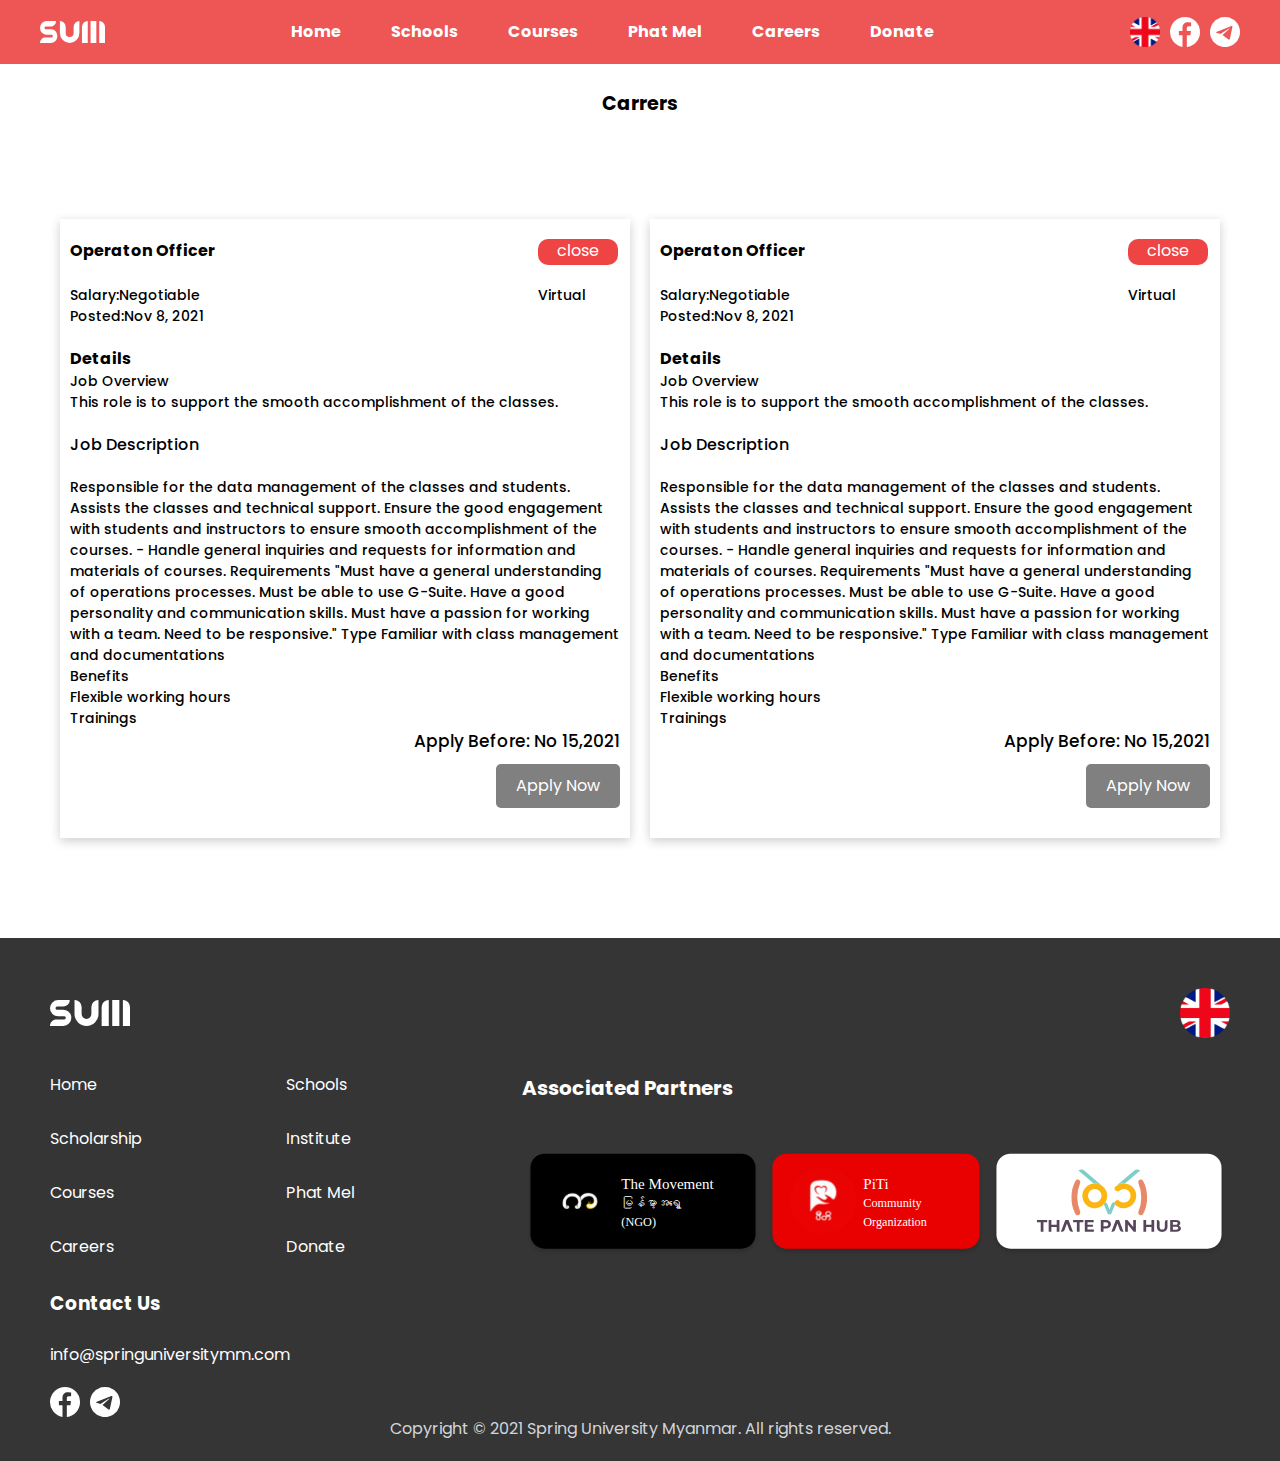
==== carrers.html @ 47b3f375 "spring" ====
<!doctype html>
<html lang="ja">
<head>
	<meta charset="utf-8">
	<meta http-equiv="x-ua-compatible" content="ie=edge">
	<meta name="format-detection" content="telephone=no">
	<meta name="viewport" content="width=device-width,initial-scale=1.0"/>
	<title>Schools</title>
	<link rel="icon" href="./assets/SVG/sumFavicon.svg">
	<meta name="description" content="Reimagining the Future">
	<meta name="keywords" content="home,popular courses,school,testimonials,press,objective,springuniversitymm,springunimm,spring,university,myanmar,springrevolution,revolution,myanmarrevolution,education">
	<link rel="canonical" href="https://springuniversitymm.com/">
    <meta name="viewport" content="width=device-width, initial-scale=1">
	<meta property="og:url" content="https://springuniversitymm.com/undefined">
	<meta property="og:type" content="website">	
	<meta property="og:title" content="Home | Spring University Myanmar">
	<meta property="og:site_name" content="Home | Spring University Myanmar">
	<meta property="og:description" content="For continuous education during revolution">
	<meta property="og:image" content="https://storage.googleapis.com/springuniversitymm-4ec4f.appspot.com/assets/display/linkpreview.png">
	<meta name="twitter:card" content="summary">
	<meta name="twitter:site" content="@flickr">
	<meta name="twitter:title" content="Home | Spring University Myanmar">
	<meta name="twitter:description" content="For continuous education during revolution">
	<meta name="twitter:image" content="https://storage.googleapis.com/springuniversitymm-4ec4f.appspot.com/assets/display/linkpreview.png">
	<meta name="next-head-count" content="18">
	<link rel="stylesheet" href="./assets/css/import.css">
	<link rel="stylesheet" href="./assets/css/slick.css">
	<link rel="stylesheet" href="./assets/css/slick-theme.css">
	<link rel="stylesheet" href="./assets/css/style.css">
	<script src="./assets/js/jquery-3.4.1.min.js"></script>
	<script src="./assets/js/html5shiv.js"></script>
	<!--[if lt IE 9]>
	<script src="https://cdnjs.cloudflare.com/ajax/libs/html5shiv/3.7.3/html5shiv.js"></script>
<![endif]-->
	<link href="https://fonts.googleapis.com/css2?family=Poppins:ital,wght@0,100;0,400;0,500;0,700;1,100;1,400;1,500&display=swap" rel="stylesheet">
</head>
<body id="top">
	<header>
		<div class="main-header school-header">
			<div class="container">
				<div class="header-m">
					<div class="sum-logo">
						<a><img src="./assets/img/common/sumTypeLogo.svg" alt="sumTypeLogo"></a>
					</div>
					<div class="header-menu-list nav">
						<div class="header-menu pc">
							<ul>
								<li><a href="">Home</a></li>
								<li><a href="schools.html">Schools</a></li>
								<li><a href="courses.html">Courses</a></li>
								<li><a href="">Phat Mel</a></li>
								<li><a href="">Careers</a></li>
								<li><a href="">Donate</a></li>
							</ul>
						</div>
						<div class="list-icon pc">
							<ul>
								<li><a href="#"><img src="./assets/img/common/flag-eng.svg" alt="language"></a></li>
								<li><a href="#"><img src="./assets/img/common/facebook.svg" alt="facebook"></a></li>
								<li><a href="#"><img src="./assets/img/common/telegram.svg" alt="telegram"></a></li>	
							</ul>
						</div>
					</div>	
					<div class="gmenu sp" onclick="openNav()">
						<div class="menu">
							<span class="line line_01"></span>
							<span class="line line_02"></span>
							<span class="line line_03"></span>
						</div>
					</div>		
				</div>	
				<div id="mySidenav" class="sidenav sp">
					<ul>
						<li><a href="">Home</a></li>
						<li><a href="schools.html">Schools</a></li>
						<li><a href="courses.html">Courses</a></li>
						<li><a href="">Phat Mel</a></li>
						<li><a href="">Careers</a></li>
						<li><a href="">Donate</a></li>
					</ul>
					<div class="list-icon-sp sp">
						<ul>
							<li><a href="#"><img src="./assets/img/common/flag-eng.svg" alt="language"></a></li>
							<li><a href="#"><img src="./assets/img/common/facebook.svg" alt="facebook"></a></li>
							<li><a href="#"><img src="./assets/img/common/telegram.svg" alt="telegram"></a></li>	
						</ul>
					</div>
				</div>
			</div>			
		</div>
	</header>
	<div class="pt60">
		<section class="carrers">
			<div class="container">
                <div class="carrer-b">
                    <h3 class="carrer-ttl">Carrers</h3>	  
                </div>
                <div class="carrer-b">
                    <div class="carrer-b-l">
                        <div class="carrer-inn">
                            <div class="carrer-in-flex">
                                <h4>Operaton Officer</h4>
                                   <span>close</span>
                            </div> 
                            <div class="carrer-in-flex">
                                <div class="salary">
                                     <p>Salary:Negotiable</p>
                                     <p>Posted:Nov 8, 2021</p>
                                </div>
                                <div class="virtual">
                                    <p>Virtual</p>
                                </div>
                            </div>
                        </div>
                        <div class="carrer-detail">
                            <h4>Details</h4>
                               <p>Job Overview</p>
                               <p>This role is to support the smooth accomplishment of the classes. </p>
                        </div>
                        <div class="carrer-des">
                            <h4>Job Description</h4>
                               <div class="carrer-des-block">
                                 <p>
                                    Responsible for the data management of the classes and students.
                                     Assists the classes and technical support. 
                                     Ensure the good engagement with students and instructors to ensure smooth accomplishment of the courses.
                                      - Handle general inquiries and requests for information and materials of courses.
                                       Requirements "Must have a general understanding of operations processes. Must be able to use G-Suite. 
                                       Have a good personality and communication skills. Must have a passion for working with a team. Need to be responsive." 
                                     Type Familiar with class management and documentations
                                 </p>
                                 <p>Benefits</p>
                                 <p> Flexible working hours</p>
                                 <p>Trainings</p>
                            </div> 
                        </div>
						<div class="apply">
						<div class="apply-b">
							<p>Apply Before: No 15,2021</p>
						</div>
							<div class="apply-btn">
								<a href="#">Apply Now</a>
							</div>
						</div>
                    </div>
                    <div class="carrer-b-r">
                        <div class="carrer-inn">
                            <div class="carrer-in-flex">
                                <h4>Operaton Officer</h4>
                                   <span>close</span>
                            </div> 
                            <div class="carrer-in-flex">
                                <div class="salary">
                                     <p>Salary:Negotiable</p>
                                     <p>Posted:Nov 8, 2021</p>
                                </div>
                                <div class="virtual">
                                    <p>Virtual</p>
                                </div>
                            </div>
                        </div>
                        <div class="carrer-detail">
                            <h4>Details</h4>
                               <p>Job Overview</p>
                               <p>This role is to support the smooth accomplishment of the classes. </p>
                        </div>
                        <div class="carrer-des">
                            <h4>Job Description</h4>
                               <div class="carrer-des-block">
                                 <p>
                                    Responsible for the data management of the classes and students.
                                     Assists the classes and technical support. 
                                     Ensure the good engagement with students and instructors to ensure smooth accomplishment of the courses.
                                      - Handle general inquiries and requests for information and materials of courses.
                                       Requirements "Must have a general understanding of operations processes. Must be able to use G-Suite. 
                                       Have a good personality and communication skills. Must have a passion for working with a team. Need to be responsive." 
                                     Type Familiar with class management and documentations
                                 </p>
                                 <p>Benefits</p>
                                 <p> Flexible working hours</p>
                                 <p>Trainings</p>
                            </div> 
                        </div>
						<div class="apply">
						<div class="apply-b">
							<p>Apply Before: No 15,2021</p>
						</div>
							<div class="apply-btn">
								<a href="#">Apply Now</a>
							</div>
						</div>
                    </div>
                </div>
			</div>				
		</section>	
	</div>
	<footer>
		<div class="foot-container">
			<div class="foot-bar mb20">
				<div class="sum-logo">
					<a><img src="./assets/img/common/sumTypeLogo.svg" alt="sumTypeLogo"></a>
				</div>
				<div class="lang-logo">
					<a><img src="./assets/img/common/flag-eng.svg" alt="sumTypeLogo"></a>
				</div>
			</div>
			<div class="foot-link">
				<div class="link-list">
					<ul>
						<li><a href="#">Home</a></li>
						<li><a href="#">Scholarship</a></li>
						<li><a href="courses.html">Courses</a></li>
						<li><a href="#">Careers</a></li>
					</ul>
				</div>
				<div class="link-list">
					<ul>
						<li><a href="schools.html">Schools</a></li>
						<li><a href="#">Institute</a></li>
						<li><a href="#">Phat Mel</a></li>
						<li><a href="#">Donate</a></li>
					</ul>
				</div>
				<div class="ass-list">
					<ul>
						<li><h3>Associated Partners</h3></li>
						<li>
							<ul class="ass-img">
								<li><a href="#"><img src="./assets/img/footer/theMovement.svg"></a></li>
								<li><a href="#"><img src="./assets/img/footer/piTi.svg"></a></li>
								<li><a href="#"><img src="./assets/img/footer/thatepanhub.svg"></a></li>
							</ul>
						</li>						
					</ul>
				</div>
			</div>
			<div class="foot-contact">
				<h3 class="mb25">Contact Us</h3>
				<p class="mb20">info@springuniversitymm.com</p>
				<div class="link-icon">
					<div class="icon-img">
						<a href="#"><img src="./assets/img/common/facebook.svg"></a>
					</div>
					<div class="icon-img">
						<a href="#"><img src="./assets/img/common/telegram.svg"></a>
					</div>
				</div>
			</div>
			<p class="foot-copy">Copyright © 2021 Spring University Myanmar. All rights reserved.</p>
		</div>
	</footer> 
	<script src="./assets/js/slick.min.js"></script>
	<script src="./assets/js/common.js"></script>
	<script src="./assets/js/exporting.js"></script>
	<script src="./assets/js/map.js"></script>
	<script src="./assets/js/highmaps.js"></script>
	<script src="./assets/js/jquery.matchHeight.js" type="text/javascript"></script>
</body>
</html>
---- assets/css/import.css ----
@charset "utf-8";
@import url("reset.css");
@import url("layout.css");
@import url("common.css");
@import url("font.css");
@import url("margin-padding.css");
---- assets/css/style.css ----
@charset "utf-8";
/* ===============================
Top Page
=============================== */

@media screen and (max-width: 768px) {
}
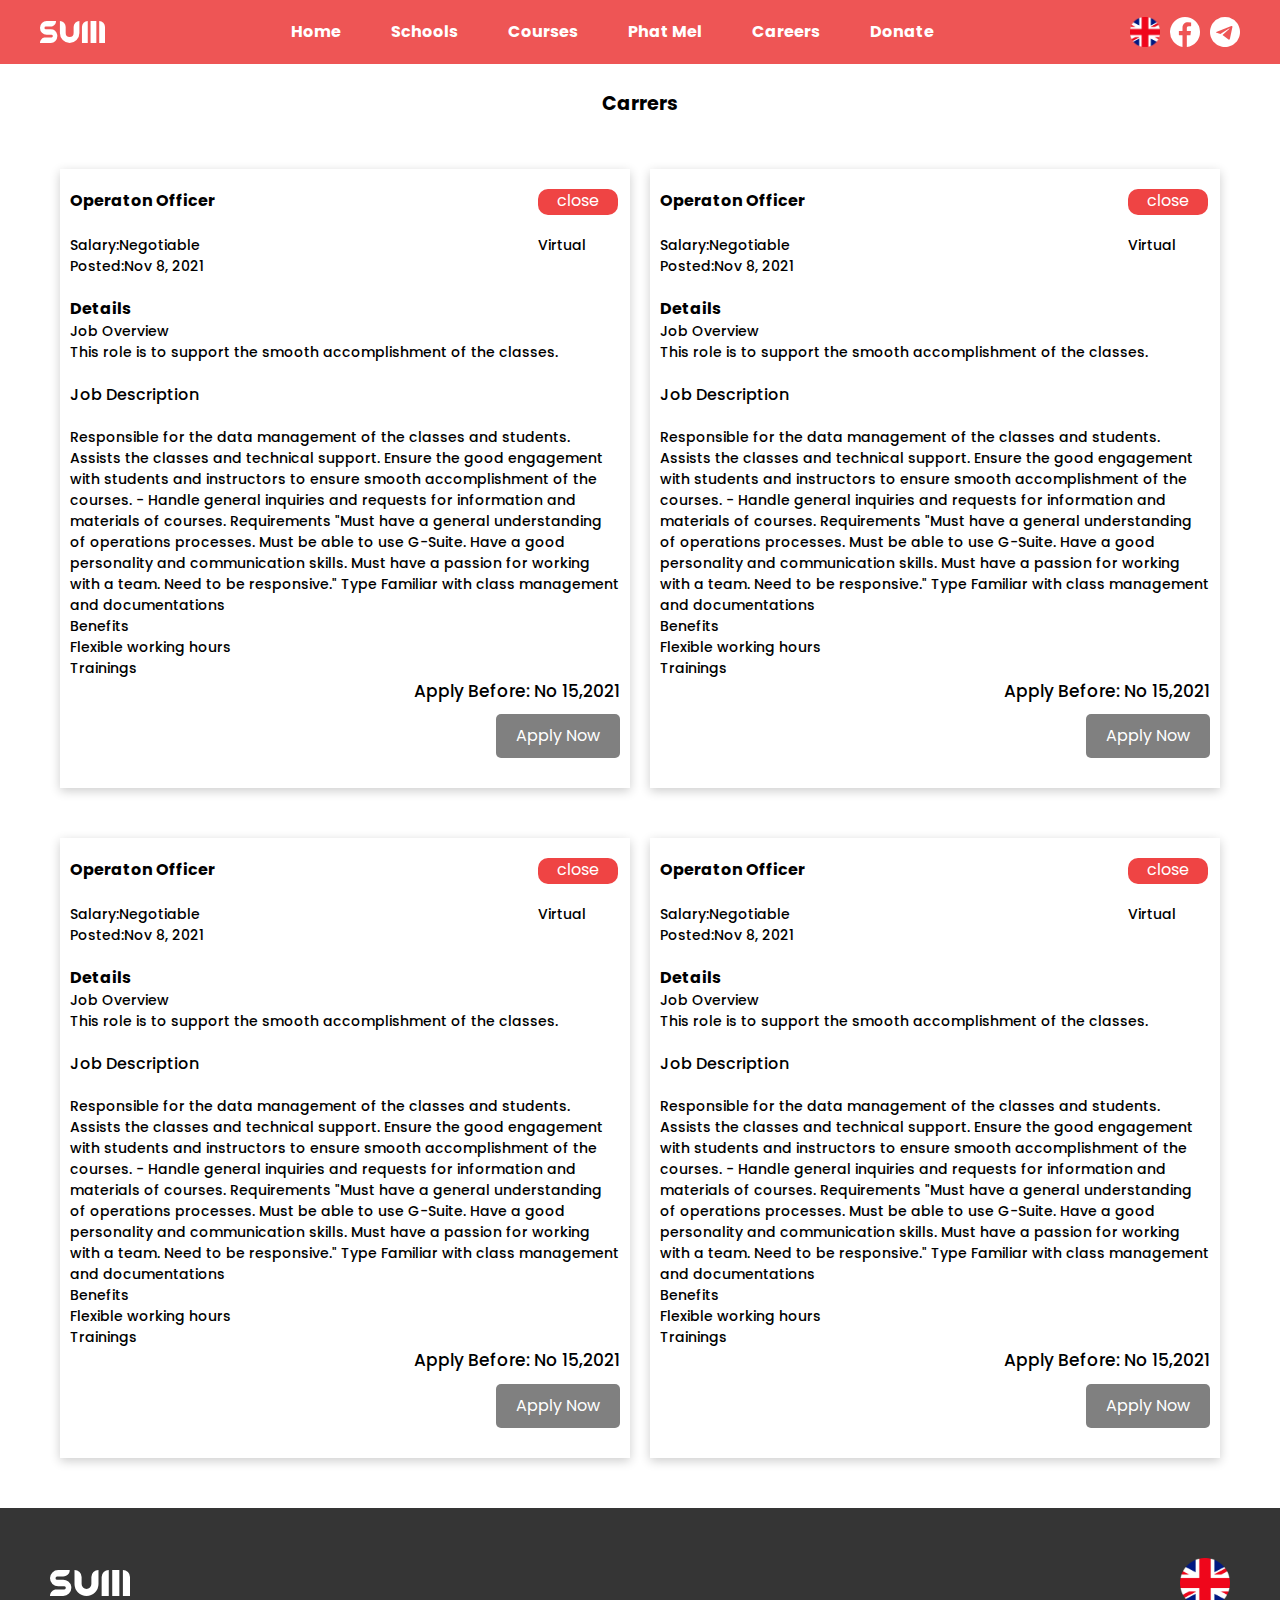
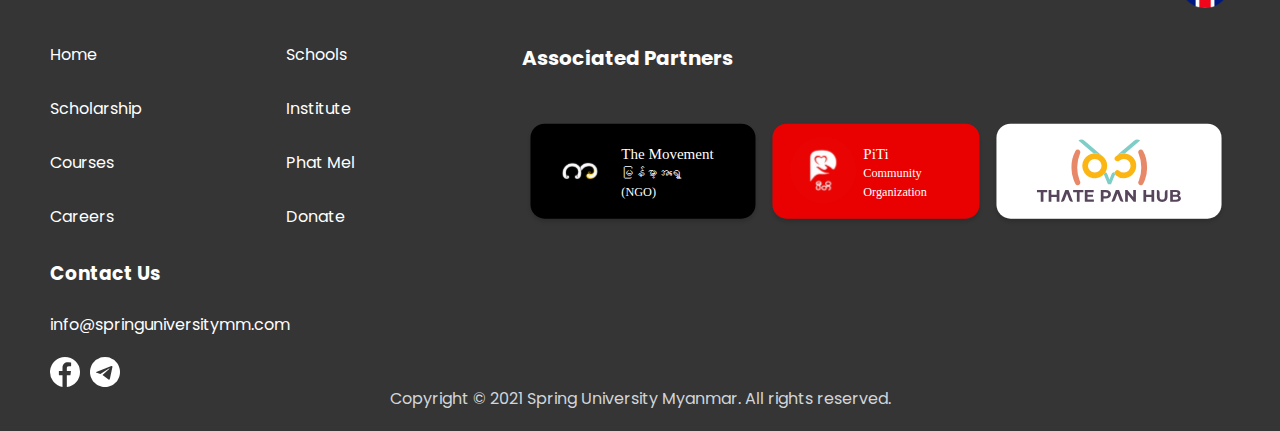
==== commit edadddce: "carres" ====
--- a/carrers.html
+++ b/carrers.html
@@ -191,6 +191,103 @@
 						</div>
                     </div>
                 </div>
+				<div class="carrer-b">
+                    <div class="carrer-b-l">
+                        <div class="carrer-inn">
+                            <div class="carrer-in-flex">
+                                <h4>Operaton Officer</h4>
+                                   <span>close</span>
+                            </div> 
+                            <div class="carrer-in-flex">
+                                <div class="salary">
+                                     <p>Salary:Negotiable</p>
+                                     <p>Posted:Nov 8, 2021</p>
+                                </div>
+                                <div class="virtual">
+                                    <p>Virtual</p>
+                                </div>
+                            </div>
+                        </div>
+                        <div class="carrer-detail">
+                            <h4>Details</h4>
+                               <p>Job Overview</p>
+                               <p>This role is to support the smooth accomplishment of the classes. </p>
+                        </div>
+                        <div class="carrer-des">
+                            <h4>Job Description</h4>
+                               <div class="carrer-des-block">
+                                 <p>
+                                    Responsible for the data management of the classes and students.
+                                     Assists the classes and technical support. 
+                                     Ensure the good engagement with students and instructors to ensure smooth accomplishment of the courses.
+                                      - Handle general inquiries and requests for information and materials of courses.
+                                       Requirements "Must have a general understanding of operations processes. Must be able to use G-Suite. 
+                                       Have a good personality and communication skills. Must have a passion for working with a team. Need to be responsive." 
+                                     Type Familiar with class management and documentations
+                                 </p>
+                                 <p>Benefits</p>
+                                 <p> Flexible working hours</p>
+                                 <p>Trainings</p>
+                            </div> 
+                        </div>
+						<div class="apply">
+						<div class="apply-b">
+							<p>Apply Before: No 15,2021</p>
+						</div>
+							<div class="apply-btn">
+								<a href="#">Apply Now</a>
+							</div>
+						</div>
+                    </div>
+                    <div class="carrer-b-r">
+                        <div class="carrer-inn">
+                            <div class="carrer-in-flex">
+                                <h4>Operaton Officer</h4>
+                                   <span>close</span>
+                            </div> 
+                            <div class="carrer-in-flex">
+                                <div class="salary">
+                                     <p>Salary:Negotiable</p>
+                                     <p>Posted:Nov 8, 2021</p>
+                                </div>
+                                <div class="virtual">
+                                    <p>Virtual</p>
+                                </div>
+                            </div>
+                        </div>
+                        <div class="carrer-detail">
+                            <h4>Details</h4>
+                               <p>Job Overview</p>
+                               <p>This role is to support the smooth accomplishment of the classes. </p>
+                        </div>
+                        <div class="carrer-des">
+                            <h4>Job Description</h4>
+                               <div class="carrer-des-block">
+                                 <p>
+                                    Responsible for the data management of the classes and students.
+                                     Assists the classes and technical support. 
+                                     Ensure the good engagement with students and instructors to ensure smooth accomplishment of the courses.
+                                      - Handle general inquiries and requests for information and materials of courses.
+                                       Requirements "Must have a general understanding of operations processes. Must be able to use G-Suite. 
+                                       Have a good personality and communication skills. Must have a passion for working with a team. Need to be responsive." 
+                                     Type Familiar with class management and documentations
+                                 </p>
+                                 <p>Benefits</p>
+                                 <p> Flexible working hours</p>
+                                 <p>Trainings</p>
+                            </div> 
+                        </div>
+						<div class="apply">
+						<div class="apply-b">
+							<p>Apply Before: No 15,2021</p>
+						</div>
+							<div class="apply-btn">
+								<a href="#">Apply Now</a>
+							</div>
+						</div>
+                    </div>
+					
+                </div>
 			</div>				
 		</section>	
 	</div>
